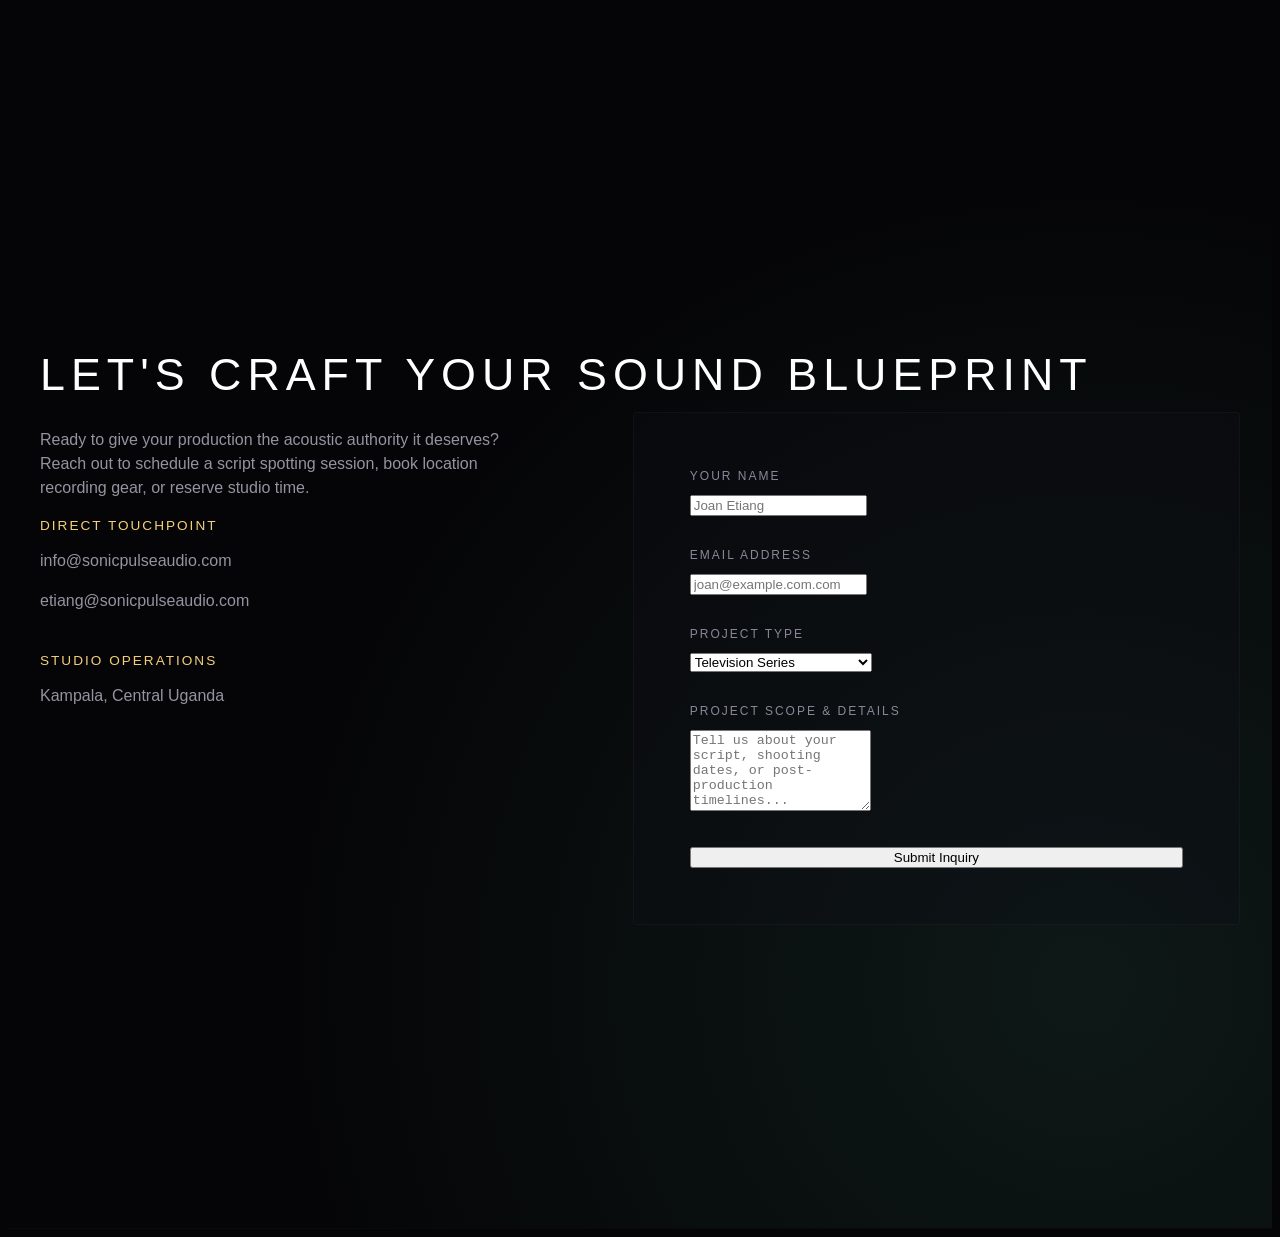
==== contact.html @ 6a65f7c5 "Add files via upload" ====
<!DOCTYPE html>
<html lang="en">
<head>
    <meta charset="UTF-8">
    <meta name="viewport" content="width=device-width, initial-scale=1.0">
    <title>Document</title>
    <link rel="stylesheet" href="style.css">
</head>
<body>
      <section id="contact">
        <div class="container">
            <h2 class="section-title">Let's Craft Your Sound Blueprint</h2>
            <div class="contact-grid">
                <div class="contact-info">
                    <p>Ready to give your production the acoustic authority it deserves? Reach out to schedule a script spotting session, book location recording gear, or reserve studio time.</p>
                    <div class="info-item">
                        <h4>Direct Touchpoint</h4>
                        <p>info@sonicpulseaudio.com</p>
                        <p>etiang@sonicpulseaudio.com</p>
                    </div>
                    <div class="info-item">
                        <h4>Studio Operations</h4>
                        <p>Kampala, Central Uganda</p>
                    </div>
                </div>
                <div>
                    <form class="contact-form" onsubmit="event.preventDefault(); alert('Thank you! Sonic Pulse will reach out via email shortly.');">
                        <div class="form-group">
                            <label for="name">Your Name</label>
                            <input type="text" id="name" required placeholder="Joan Etiang">
                        </div>
                        <div class="form-group">
                            <label for="email">Email Address</label>
                            <input type="email" id="email" required placeholder="joan@example.com.com">
                        </div>
                        <div class="form-group">
                            <label for="project">Project Type</label>
                            <select id="project">
                                <option value="tv">Television Series</option>
                                <option value="feature">Feature Film</option>
                                <option value="documentary">Documentary</option>
                                <option value="commercial">Commercial / Digital Media</option>
                            </select>
                        </div>
                        <div class="form-group">
                            <label for="message">Project Scope & Details</label>
                            <textarea id="message" rows="5" required placeholder="Tell us about your script, shooting dates, or post-production timelines..."></textarea>
                        </div>
                        <button type="submit" class="btn" style="width: 100%;">Submit Inquiry</button>
                    </form>
                </div>
            </div>
        </div>
    </section>
</body>
</html>
---- style.css ----
html {
            scroll-behavior: smooth;
            background-color: #050507;
        }

        body {
            color: #e4e4ed;
            min-height: 100vh;
            overflow-x: hidden;
            background: radial-gradient(circle at 50% 20%, #101017 0%, #050507 60%);
            font-family:'Gill Sans', 'Gill Sans MT', Calibri, 'Trebuchet MS', sans-serif
        }
        .container {
            max-width: 1200px;
            margin: 0 auto;
            padding: 0 2rem;
            width: 100%;
        }
        section {
            padding: 10rem 0;
            min-height: 100vh;
            display: flex;
            align-items: center;
            border-bottom: 1px solid rgba(255, 255, 255, 0.02);
        }

        .section-header {
            margin-bottom: 5rem;
        }

        .section-title {
            font-size: 2.8rem;
            font-weight: 6;
            letter-spacing: 6px;
            text-transform: uppercase;
            color: #ffffff;
            margin-bottom: 0.75rem;
        }

        .section-subtitle {
            font-size: 0.9rem;
            color: #f3cf7a; /* Signature Logo Gold */
            letter-spacing: 4px;
            text-transform: uppercase;
            font-weight: 400;
        }
        .cta-btn {
            display: inline-block;
            background: transparent;
            color: #f3cf7a;
            padding: 1.1rem 2.8rem;
            border-radius: 2px;
            font-weight: 500;
            text-transform: uppercase;
            font-size: 0.8rem;
            letter-spacing: 3px;
            text-decoration: none;
            border: 1px solid #f3cf7a;
            transition: all 0.4s cubic-bezier(0.16, 1, 0.3, 1);
            cursor: pointer;
        }

        .cta-btn:hover {
            color: #050507;
            background: #f3cf7a;
            box-shadow: 0 0 35px rgba(243, 207, 122, 0.25);
            transform: translateY(-2px);
        }

        .cta-btn-secondary {
            background: transparent;
            color: #ffffff;
            border-color: rgba(255, 255, 255, 0.15);
            margin-left: 1.5rem;
        }

        .cta-btn-secondary:hover {
            color: #ffffff;
            background: rgba(255, 255, 255, 0.03);
            border-color: #ffffff;
            box-shadow: none;
        }

        /* --- FIXED NAVIGATION BAR --- */
        header {
            position: fixed;
            top: 0;
            left: 0;
            width: 100%;
            background: rgba(5, 5, 7, 0.85);
            backdrop-filter: blur(15px);
            -webkit-backdrop-filter: blur(15px);
            z-index: 1000;
            border-bottom: 1px solid rgba(255, 255, 255, 0.03);
            padding: 1.8rem 0;
        }

        .header-container {
            display: flex;
            justify-content: space-between;
            align-items: center;
        }

        .logo-text {
            font-size: 1.2rem;
            font-weight: 400;
            letter-spacing: 5px;
            color: #ffffff;
            text-transform: uppercase;
            text-decoration: none;
        }

        .logo-text span {
            color: #f3cf7a;
            font-weight: 300;
        }

        .nav-links a {
            color: #888899;
            text-decoration: none;
            font-weight: 400;
            font-size: 0.85rem;
            letter-spacing: 2px;
            text-transform: uppercase;
            transition: color 0.3s ease;
            margin-left: 2.5rem;
        }

        .nav-links a:hover {
            color: #f3cf7a;
        }

        /* --- PAGE 1: HOME (HERO SECTION) --- */
        #home {
            background: radial-gradient(circle at 85% 40%, #12221f 0%, #050507 55%);
            padding-top: 12px;
        }

        .hero-wrapper {
            display: grid;
            grid-template-columns: 1.1fr 0.9fr;
            gap: 5rem;
            align-items: center;
            width: 100%;
        }

        .brand-title {
            font-size: 4.5rem;
            font-weight: 300;
            letter-spacing: 6px;
            line-height: 1.1;
            margin-bottom: 0.25rem;
            color: #ffffff;
            text-transform: uppercase;
        }

        .brand-subtitle {
            font-size: 1.5rem;
            font-weight: 300;
            letter-spacing: 14px;
            color: #f3cf7a;
            text-transform: uppercase;
            margin-bottom: 2.5rem;
            border-bottom: 1px solid rgba(255, 255, 255, 0.05);
            padding-bottom: 1.5rem;
            max-width: 480px;
        }

        .hero-tagline {
            font-size: 1.3rem;
            color: #ffffff;
            font-weight: 400;
            margin-bottom: 1.5rem;
            letter-spacing: 3px;
            text-transform: uppercase;
            opacity: 0.95;
        }

        .hero-description {
            font-size: 1.05rem;
            color: #9494a0;
            line-height: 1.8;
            margin-bottom: 3.5rem;
            max-width: 540px;
            font-weight: 300;
        }

        /* Interactive Logo Vector Mapping */
        .emblem-wrapper {
            display: flex;
            justify-content: center;
            align-items: center;
        }

        .logo-svg {
            width: 100%;
            max-width: 420px;
            height: auto;
            filter: drop-shadow(0 0 15px rgba(243, 207, 122, 0.35));
        }

        .glowing-pulse {
            animation: studioPulseGlow 2.5s ease-in-out infinite alternate;
            transform-origin: center;
        }

        .background-waves {
            opacity: 0.25;
            animation: backgroundWaveFlicker 5s linear infinite alternate;
        }

        @keyframes studioPulseGlow {
            0% { filter: drop-shadow(0 0 8px rgba(243, 207, 122, 0.3)); opacity: 0.85; }
            100% { filter: drop-shadow(0 0 25px rgba(243, 207, 122, 0.75)); opacity: 1; }
        }

        @keyframes backgroundWaveFlicker {
            0% { opacity: 0.15; }
            100% { opacity: 0.35; }
        }

        /* --- PAGE 2: ABOUT US --- */
        #about {
            background: radial-gradient(circle at 15% 50%, #111118 0%, #050507 50%);
        }

        .about-grid {
            display: grid;
            grid-template-columns: 1.2fr 0.8fr;
            gap: 6rem;
            align-items: start;
            width: 100%;
        }

        .bio-text p {
            font-size: 1.05rem;
            color: #9494a0;
            line-height: 1.9;
            margin-bottom: 1.8rem;
            font-weight: 300;
        }

        .quote-box {
            border-left: 2px solid #f3cf7a;
            padding: 1rem 0 1rem 2.5rem;
            margin: 3.5rem 0;
            font-style: italic;
            color: #ffffff;
            font-size: 1.3rem;
            letter-spacing: 0.5px;
            line-height: 1.7;
            font-weight: 300;
            background: linear-gradient(to right, rgba(243, 207, 122, 0.015), transparent);
        }

        .sidebar-suite {
            display: flex;
            flex-direction: column;
            gap: 2rem;
        }

        .info-card {
            background: rgba(17, 17, 24, 0.45);
            border: 1px solid rgba(255, 255, 255, 0.03);
            padding: 2.5rem;
            border-radius: 4px;
        }

        .info-card h4 {
            color: #f3cf7a;
            text-transform: uppercase;
            font-size: 0.75rem;
            letter-spacing: 2px;
            margin-bottom: 0.75rem;
            font-weight: 500;
        }

        .info-card p {
            color: #ffffff;
            font-size: 1.25rem;
            font-weight: 300;
            letter-spacing: 1px;
            line-height: 1.5;
            margin-bottom: 0.5rem;
        }

        .info-card span {
            font-size: 0.9rem;
            color: #71717a;
            font-weight: 300;
        }

        .featured-card {
            border-left: 2px solid #f3cf7a;
            background: linear-gradient(to bottom, rgba(243, 207, 122, 0.01), transparent);
        }

        /* --- PAGE 3: OUR SERVICES --- */
        #services {
            background: radial-gradient(circle at 50% 50%, #0d0d14 0%, #050507 60%);
        }

        .services-grid {
            display: grid;
            grid-template-columns: repeat(auto-fit, minmax(320px, 1fr));
            gap: 2.5rem;
            margin-bottom: 6rem;
            width: 100%;
        }

        .service-card {
            background: #332c1a;
            border: 1.5px solid rgba(255, 255, 255, 0.03);
            padding: 3.5rem 2.5rem;
            border-radius: 100px;
            transition: all 0.4s cubic-bezier(0.16, 1, 0.3, 1);
        }

        .service-card:hover {
            border-color: rgba(243, 207, 122, 0.25);
            transform: translateY(-5px);
            box-shadow: 0 15px 40px rgba(0, 0, 0, 0.6);
        }

        .colored-vector {
           filter: invert(48%) sepia(79%) saturate(2476%) hue-rotate(184deg) brightness(118%) contrast(119%);}
    
        .card-icon {
            margin-bottom: 2.2rem;
            display:inline-flex
        }

        .card-icon svg {
            width: 50px;
            height: 40px;
            stroke: #f3cf7a;
            filter: drop-shadow(0 0 4px rgba(243, 207, 122, 0.3));
        }

        .service-card h3 {
            font-size: 1.35rem;
            font-weight: 400;
            letter-spacing: 2px;
            text-transform: uppercase;
            color: #ffffff;
            margin-bottom: 1.5rem;
        }

        .service-card ul {
            list-style: none;
        }

        .service-card ul li {
            font-size: 1rem;
            color: #9494a0;
            line-height: 1.5;
            margin-bottom: 1.1rem;
            padding-left: 1.5rem;
            position: relative;
            font-weight: 300;
        }

        .service-card ul li::before {
            content: "*";
            position: absolute;
            left: 0;
            color: #f3cf7a;
        }
        .matrix-title {
            font-size: 1.4rem;
            font-weight: 300;
            letter-spacing: 4px;
            text-transform: uppercase;
            color: #ffffff;
            margin-bottom: 2.5rem;
            text-align: center;
        }

        .table-wrapper {
            overflow-x: auto;
            border: 1px solid rgba(255, 255, 255, 0.03);
            border-radius: 4px;
        }

        table {
            width: 100%;
            border-collapse: collapse;
            text-align: left;
            background: rgba(9, 9, 12, 0.4);
        }

        th, td {
            padding: 1.35rem 1.5rem;
            font-size: 0.9rem;
            letter-spacing: 0.5px;
        }

        th {
            background: rgba(17, 17, 24, 0.8);
            color: #ffffff;
            text-transform: uppercase;
            font-weight: 500;
            letter-spacing: 2px;
            font-size: 0.75rem;
            border-bottom: 1px solid rgba(243, 207, 122, 0.15);
        }

        td {
            color: #9494a0;
            border-bottom: 1px solid rgba(255, 255, 255, 0.02);
            font-weight: 300;
            line-height: 1.6;
        }

        tr:last-child td {
            border-bottom: none;
        }

        .table-highlight {
            color: #f3cf7a;
            font-weight: 400;
        }

        /* --- PAGE 4: CONTACT --- */
        #contact {
            background: radial-gradient(circle at 85% 80%, #0e1917 0%, #050507 55%);
        }

        .contact-grid {
            display:grid;
            grid-template-columns: 0.9fr 1.1fr;
            gap: 6rem;
            width: 100%;
        }

        .contact-info p {
            color: #9494a0;
            margin-bottom: 0.5rem;
            font-size: 1rem;
            line-height: 1.5;
            font-weight: 300;
        }

        .info-item {
            margin-bottom: 2.5rem;
        }

        .info-item h4 {
            color: #f3cf7a;
            font-size: 0.85rem;
            text-transform: uppercase;
            letter-spacing: 2px;
            margin-bottom: 0rem;
            font-weight: 400;
        }

        .info-item .item-detail {
            color: #f3cf7a;
            font-size: 1.2rem;
            font-weight: 300;
            letter-spacing: 0.5px;
            text-decoration: none;
            transition: opacity 0.3s ease;
        }

        .info-item a.item-detail:hover {
            opacity: 0.8;
        }

        .contact-form {
            background: rgba(17, 17, 24, 0.35);
            padding: 3.5rem;
            border-radius: 4px;
            border: 1px solid rgba(255, 255, 255, 0.03);
        }

        .form-group {
            margin-bottom: 2rem;
        }

        .form-group label {
            display: block;
            font-size: 0.75rem;
            text-transform: uppercase;
            letter-spacing: 2px;
            margin-bottom: 0.75rem;
            color: #888899;
            font-weight: 400;
        }

        .form-control {
            width: 100%;
            background: #050507;
            border: 1px solid rgba(255, 255, 255, 0.08);
            padding: 1.1rem;
            color: #ffffff;
            border-radius: 2px;
            font-size: 0.95rem;
            font-weight: 300;
            transition: border-color 0.3s ease;
        }

        .form-control:focus {
            outline: none;
            border-color: #f3cf7a;
        }

        select.form-control {
            cursor: pointer;
            color: #9494a0;
        }

        textarea.form-control {
            resize: vertical;
        }

        /* --- SITEWIDE FOOTER LINE --- */
        footer {
            padding: 3rem 0;
            border-top: 1px solid rgba(255, 255, 255, 0.02);
            background-color: #030305;
        }

        .footer-container {
            display: flex;
            justify-content: space-between;
            align-items: center;
            color: #555566;
            font-size: 0.75rem;
            letter-spacing: 2px;
            text-transform: uppercase;
        }

        .footer-credits span {
            color: #888899;
            font-weight: 400;
        }

        /* --- FULL SCREEN ADAPTIVE VIEWPORTS --- */
        @media (max-width: 968px) {
            section { padding: 7rem 0; min-height: auto; }
            .hero-wrapper, .about-grid, .contact-grid {
                grid-template-columns: 1fr;
                gap: 4rem;
            }
            .brand-title { font-size: 3.2rem; }
            .brand-subtitle { font-size: 1.2rem; letter-spacing: 10px; margin-bottom: 2rem; }
            .emblem-wrapper { order: -1; } /* Vector alignment priority above mobile folds */
            .logo-svg { max-width: 300px; }
            .nav-links { display: none; } /* Kept clean without JS complex tracking on small screens */
            .contact-form { padding: 2rem; }
            .footer-container {
                flex-direction: column;
                gap: 1.5rem;
                text-align: center;
            }
        }
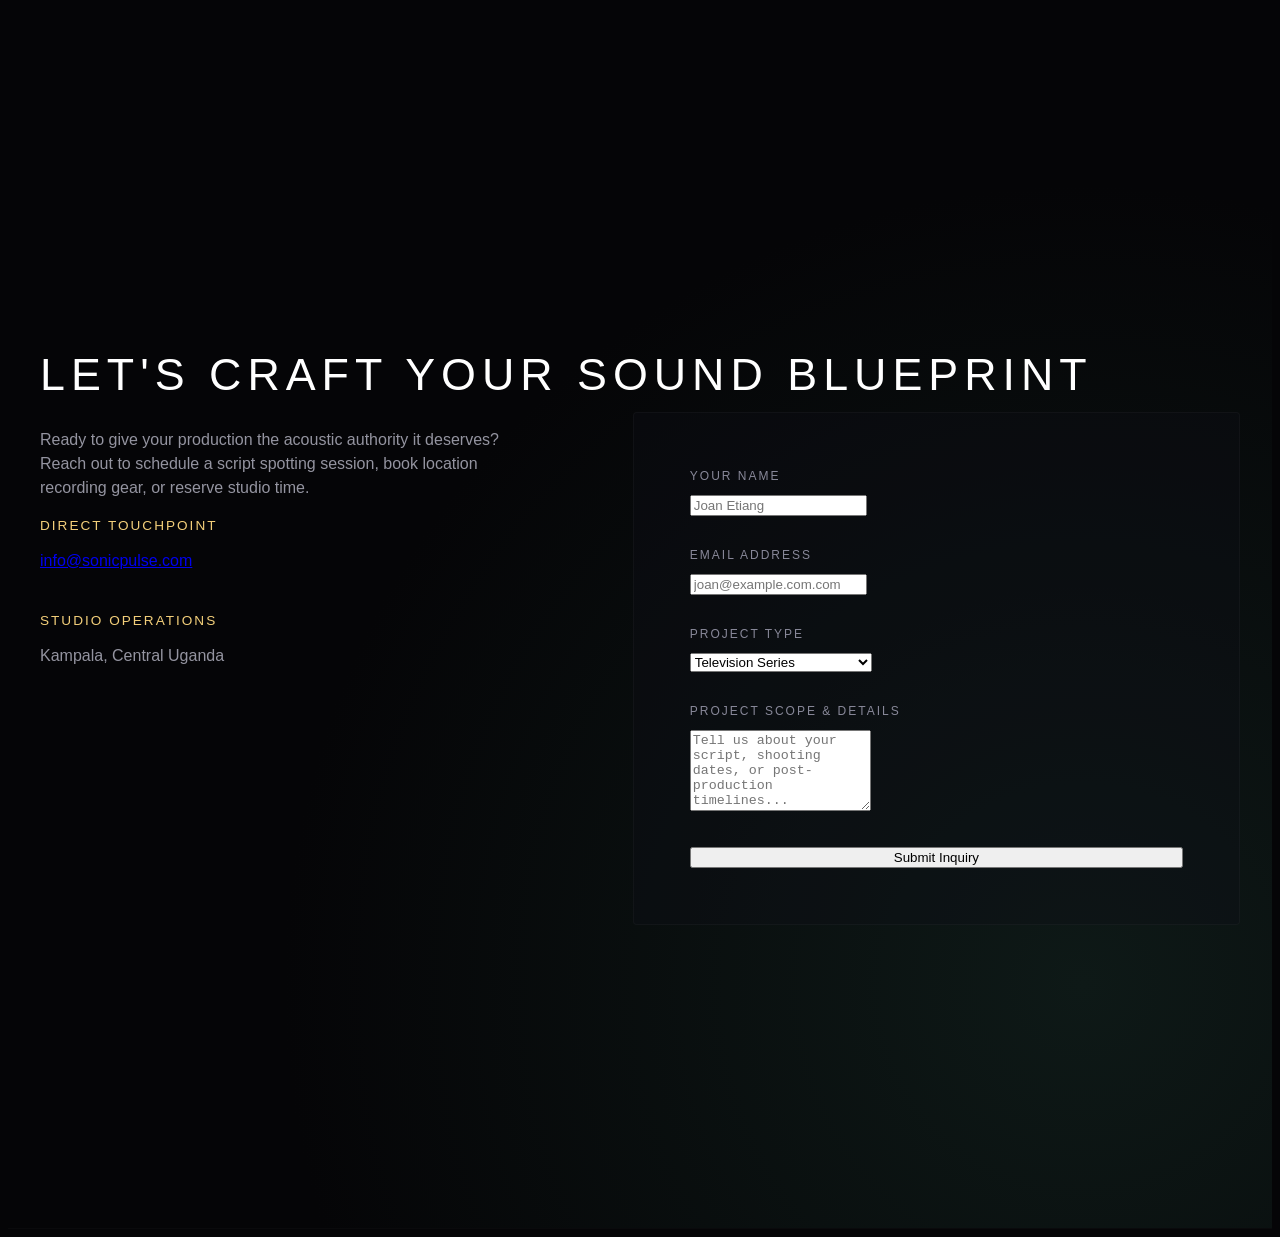
==== commit 8e19e179: "Modify contact details and email link Updated contact information and email link in contact.html." ====
--- a/contact.html
+++ b/contact.html
@@ -15,8 +15,7 @@
                     <p>Ready to give your production the acoustic authority it deserves? Reach out to schedule a script spotting session, book location recording gear, or reserve studio time.</p>
                     <div class="info-item">
                         <h4>Direct Touchpoint</h4>
-                        <p>info@sonicpulseaudio.com</p>
-                        <p>etiang@sonicpulseaudio.com</p>
+                        <p><a href="mailto:etiangjoanne357@gmail.com">info@sonicpulse.com</a> </p>
                     </div>
                     <div class="info-item">
                         <h4>Studio Operations</h4>
@@ -53,4 +52,4 @@
         </div>
     </section>
 </body>
-</html>+</html>
